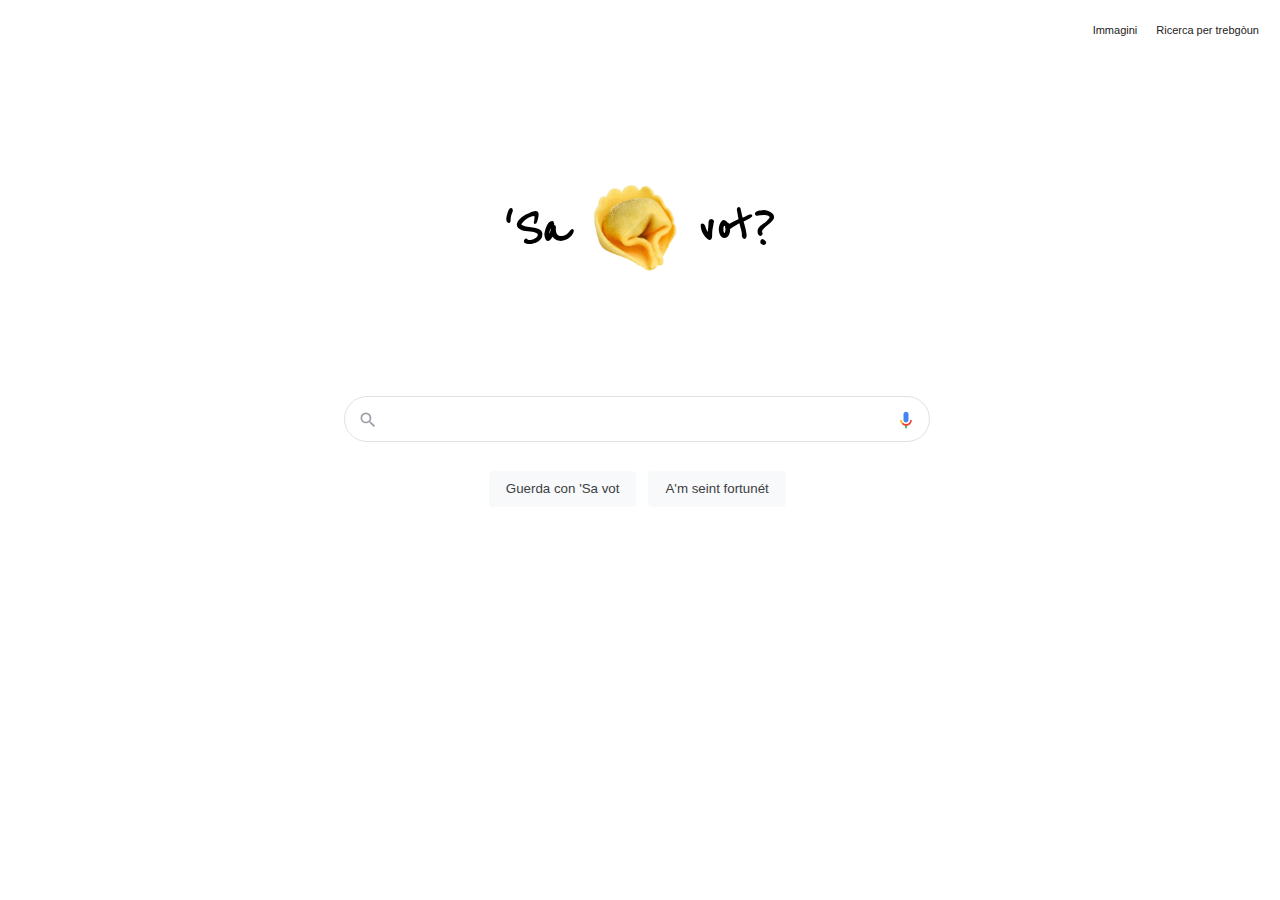
==== index.html @ df538d37 "Add files via upload" ====
<!DOCTYPE html>
<html lang="en">
    <head>
        <title>'Sa vot</title>
        <link rel="stylesheet" href="style.css">
        <link rel="stylesheet" href="https://fonts.googleapis.com/css?family=Reenie Beanie">
    </head>
    <body>
        <div id="nav">
            <div>
                <div class="link"> <a href="image.html">Immagini</a> </div>
                <div class="link"> <a href="advanced.html">Ricerca per trebgòun</a> </div>
            </div>
        </div>
        <div id="image">
            <div>
                <div class="title"><h1>'Sa</h1></div>
                <img alt="'Sa vot?" src="./images/copy_607457889.png" data-atf="1">
                <div class="title"><h1>vot?</h1></div>
            </div>
        </div>

        <div class="container">
            <form action="https://google.com/search" target="_blank">
                <div id="searchBar">
                    <div class="item">
                        <span> 
                            <svg focusable="false" xmlns="http://www.w3.org/2000/svg" viewBox="0 0 24 24"><path d="M15.5 14h-.79l-.28-.27A6.471 6.471 0 0 0 16 9.5 6.5 6.5 0 1 0 9.5 16c1.61 0 3.09-.59 4.23-1.57l.27.28v.79l5 4.99L20.49 19l-4.99-5zm-6 0C7.01 14 5 11.99 5 9.5S7.01 5 9.5 5 14 7.01 14 9.5 11.99 14 9.5 14z"></path></svg>
                        </span>
                    </div>
                    <input type="text" name="q">
                    <div class="item">
                        <span>
                            <svg class="goxjub" focusable="false" viewBox="0 0 24 24" xmlns="http://www.w3.org/2000/svg"><path fill="#4285f4" d="m12 15c1.66 0 3-1.31 3-2.97v-7.02c0-1.66-1.34-3.01-3-3.01s-3 1.34-3 3.01v7.02c0 1.66 1.34 2.97 3 2.97z"></path><path fill="#34a853" d="m11 18.08h2v3.92h-2z"></path><path fill="#fbbc05" d="m7.05 16.87c-1.27-1.33-2.05-2.83-2.05-4.87h2c0 1.45 0.56 2.42 1.47 3.38v0.32l-1.15 1.18z"></path><path fill="#ea4335" d="m12 16.93a4.97 5.25 0 0 1 -3.54 -1.55l-1.41 1.49c1.26 1.34 3.02 2.13 4.95 2.13 3.87 0 6.99-2.92 6.99-7h-1.99c0 2.92-2.24 4.93-5 4.93z"></path></svg>
                        </span>
                    </div>
                </div>
                <div id="buttons">
                <input type="submit" value="Guerda con 'Sa vot" name="btnK">
                <input type="hidden" value="AINFCbYAAAAAYMc6-nFC4byYEgtPLrayQKupKbhQAR8W" name="iflsig">
                <input type="submit" value="A'm seint fortunét" name="btnI"></input>
                </div>
            </form>
        </div>
    </body>
</html>
---- style.css ----
body, html {
    height: 100%;
    margin: 0;
    padding: 0;
}

div.container {
    display: table;
    max-height: 160px;
    padding: 20px;
    width: 96.45%;
}

div.containerImg {
    margin: 20px;
    padding: 0px;
}

div.item {
    height: 46px;
    display: flex;
    align-items: center;
    background: transparent;
}

form {
    display: table-cell;
    text-align: center;
    vertical-align: middle;
}

#searchBar, #searchBarImage {
    background: #fff;
    display: flex;
    border: 1px solid #dfe1e5;
    box-shadow: none;
    height: 44px;
    border-radius: 24px;
    width: 584px;
    margin: 0 auto;
}

#searchBarImage {
    width: 534px;
}

#searchBar:hover, #searchBarImage:hover {
    background-color: #fff;
    box-shadow: 0 1px 6px rgb(32 33 36 / 28%);
    border-color: rgba(223,225,229,0);
}

span {
    height: 20px;
    width: 20px;
    padding-right: 13px;
    padding-left: 13px;
}

span.right {
    height: 24px;
    width: 24px;
}

span.special {
    padding-right: 8px;
    padding-left: 8px;
}

svg {
    color: #9aa0a6;
    fill: currentColor;
}

input, a {
    font-size: 14px;
    font: 400 13.3333px Arial;
    color: #222;
}

input[type="text"] {
    width: 492px;
    border-width: 0px;
}

input:focus {
    outline: none;
}

#buttons {
    padding-top: 18px;
    text-align: center;
}

input[type="submit"]{
    background-color: #f8f9fa;
    border: 1px solid #f8f9fa;
    border-radius: 4px;
    color: #3c4043;
    margin: 11px 4px;
    padding: 0 16px;
    height: 36px;
    min-width: 54px;
    cursor: pointer;
}

input[type="submit"]:hover{
    box-shadow: 0 1px 1px rgb(0 0 0 / 10%);
    background-color: #f8f9fa;
    border: 1px solid #dadce0;
    color: #202124;
}

.input {
    width: 360px;
}

a {
    text-decoration: none;
    font: 11px Arial,sans-serif;
    line-height: 24px;
}

a:hover {
    text-decoration: underline;
}

#image {
    display: flex;
    flex-direction: column;
    align-items: center;
    height: -webkit-calc(100% - 450px);
    min-height: 92px;
    max-height: 290px;
    padding-bottom: 2%;
}

#image div {
    max-height: 92px;
    height: 100%;
    margin-top: 6%;
    position: relative;
}

img {
    max-width: 544px;
    max-height: 184px;
    object-fit: contain;
    object-position: center top;
    width: auto;
}

#nav {
    display: flex;
    align-items: center;
    padding: 6px;
    height: 48px;
    text-align: right;
}

#nav > div {
    margin-left: auto;
}

div.link {
    display: inline-block;
    padding-right: 15px;
}

#logo {
    color: #4285f4;
    font: 16px/16px roboto-regular, arial, sans-serif;
    position: relative;
    left: 202px;
    top: -20px;
    white-space: nowrap;
}

#camera {
    height: 24px;
    width: 24px;
    background: url(http://www.gstatic.com/images/icons/material/system/2x/photo_camera_grey600_24dp.png) 0 0 no-repeat;
    background-size: 24px;
}

#blue {
    color: #4285f4;
}

h1 {
    font-size: 60px;
    font-family: Reenie Beanie;
}
.title {
    display: inline-block;
    bottom: 85%;
}

#immagini {
    display: initial;
}
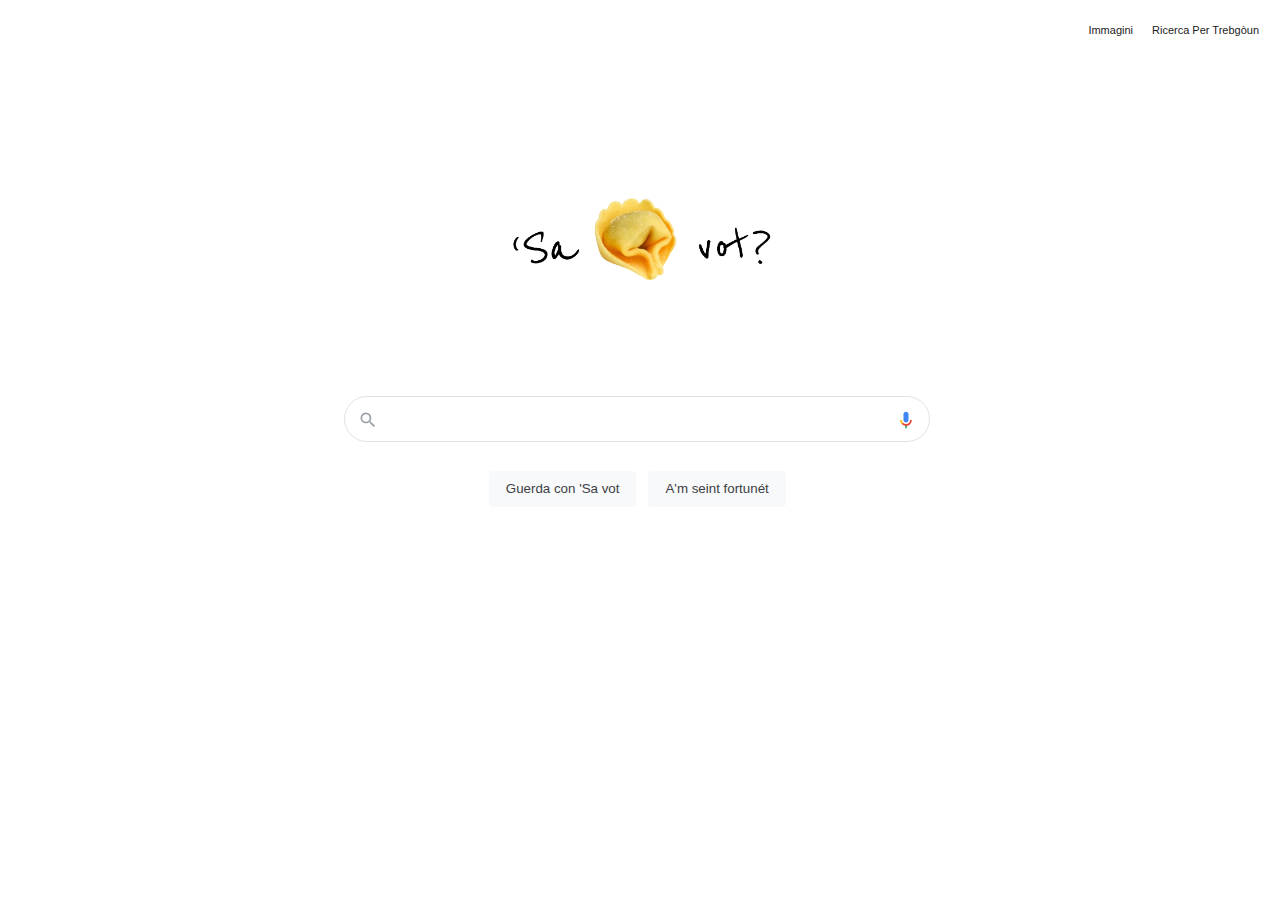
==== commit 5d4b570a: "logo creation" ====
--- a/index.html
+++ b/index.html
@@ -9,14 +9,12 @@
         <div id="nav">
             <div>
                 <div class="link"> <a href="image.html">Immagini</a> </div>
-                <div class="link"> <a href="advanced.html">Ricerca per trebgòun</a> </div>
+                <div class="link"> <a href="advanced.html">Ricerca Per Trebgòun</a> </div>
             </div>
         </div>
         <div id="image">
             <div>
-                <div class="title"><h1>'Sa</h1></div>
-                <img alt="'Sa vot?" src="./images/copy_607457889.png" data-atf="1">
-                <div class="title"><h1>vot?</h1></div>
+                <img alt="'Sa vot?" src="./images/logo.png">
             </div>
         </div>
 
--- a/style.css
+++ b/style.css
@@ -191,11 +191,9 @@
     font-size: 60px;
     font-family: Reenie Beanie;
 }
-.title {
+
+#link {
+    content: url(./images/logo_piccolo.png);
     display: inline-block;
-    bottom: 85%;
-}
-
-#immagini {
-    display: initial;
+    max-height: 75px;
 }